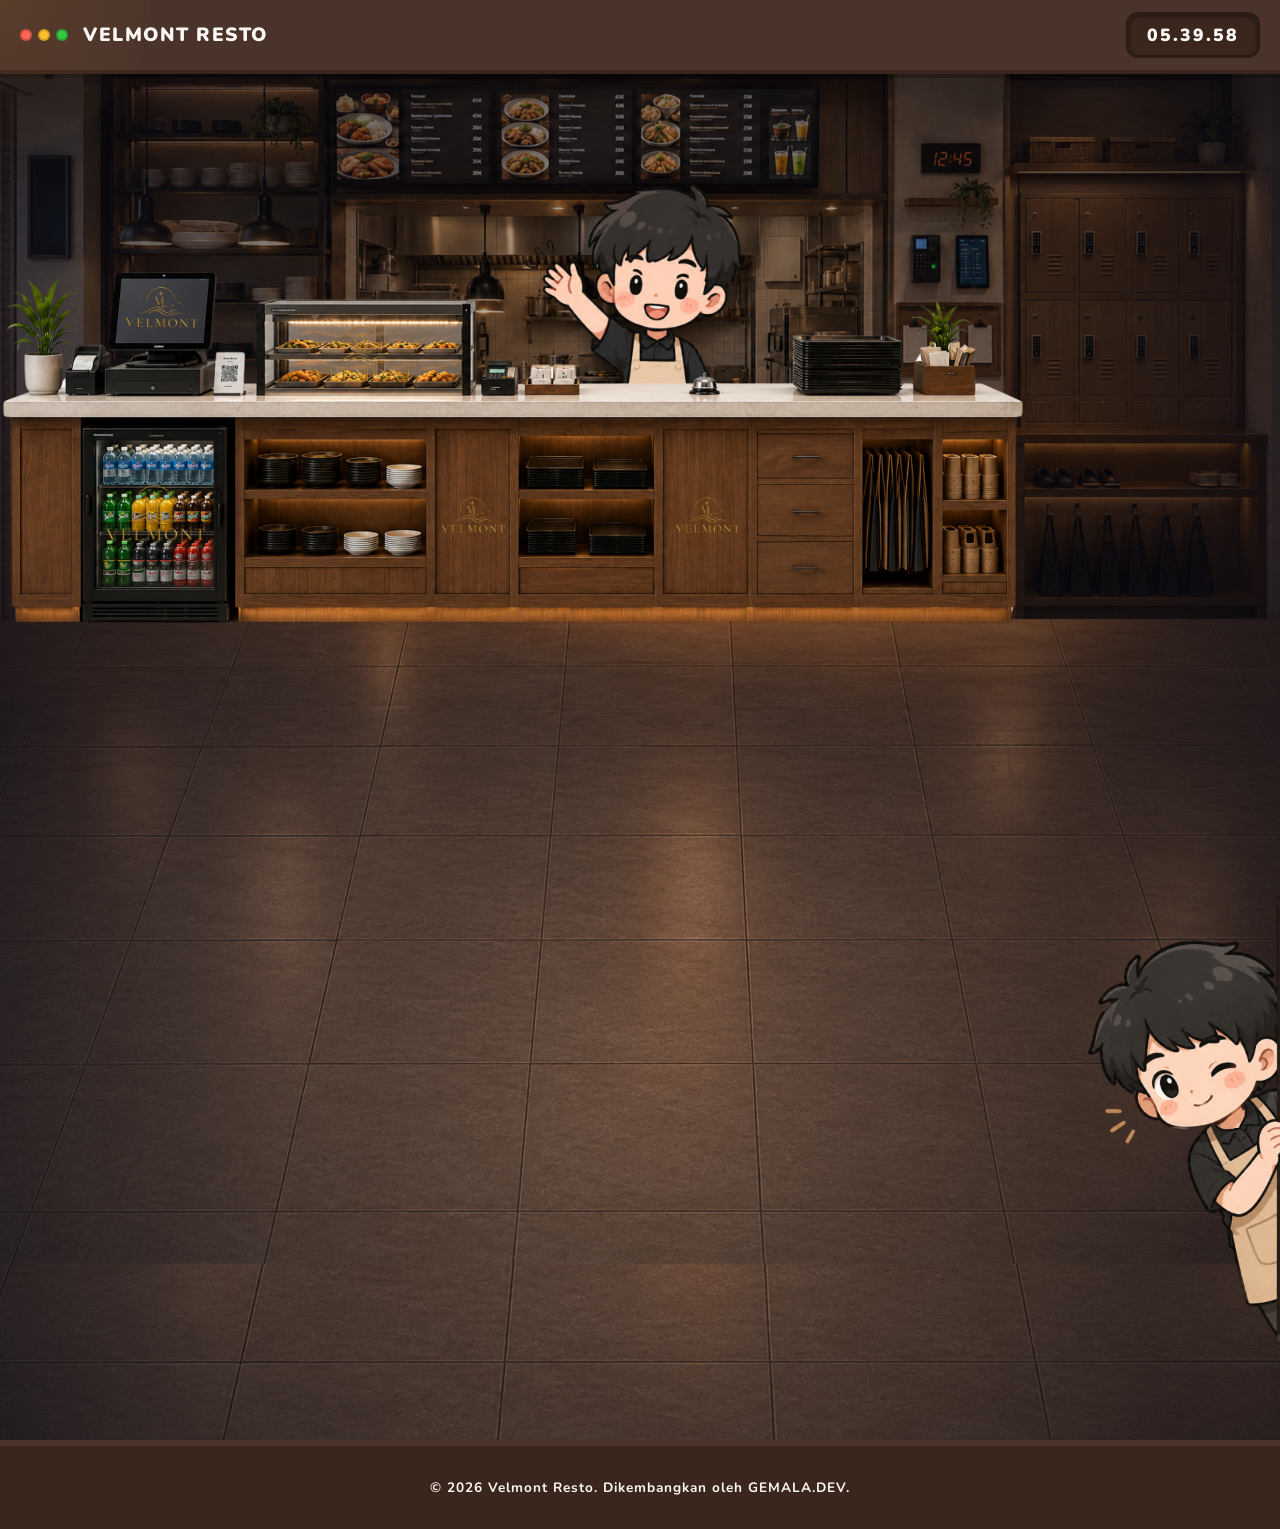
==== index.html @ 0d164832 "Initial commit: Cozy Game UI demo files" ====
<!DOCTYPE html>
<html lang="id">
<head>
    <meta charset="UTF-8">
    <meta name="viewport" content="width=device-width, initial-scale=1.0">
    <title>Velmont Resto - Landing Page</title>
    <link rel="icon" href="./assets/logo.png" type="image/png">
    <!-- Google Fonts - Cozy Serif (Lora) and Rounded Sans (Nunito) -->
    <link rel="preconnect" href="https://fonts.googleapis.com">
    <link rel="preconnect" href="https://fonts.gstatic.com" crossorigin>
    <link href="https://fonts.googleapis.com/css2?family=Lora:ital,wght@0,400..700;1,400..700&family=Nunito:ital,wght@0,300..900;1,300..900&display=swap" rel="stylesheet">
    <link rel="stylesheet" href="./css/style.css">
</head>
<body>
    <!-- Custom Cyber Cursor Effect -->
    <div class="cursor-glow"></div>

    <!-- HERO SECTION -->
    <section class="hero-section" id="hero">
        <div class="hero-bg" style="background-image: url('./assets/bg_herosection.png');"></div>
        <div class="hero-overlay"></div>

        <!-- Cyber Grid Background Element -->
        <div class="grid-overlay"></div>

        <!-- Header Navigation (Cozy Game Style) -->
        <header class="header">
            <!-- Window Dots -->
            <div class="window-dots-container">
                <div class="dot"></div>
                <div class="dot"></div>
                <div class="dot"></div>
            </div>
            
            <div class="logo">
                <span class="logo-top">VELMONT RESTO</span>
            </div>
            
            <!-- Live Clock -->
            <div class="header-clock" id="live-clock">
                --:--:--
            </div>
        </header>



        <!-- Interactive Character & Table Area -->
        <div class="interactive-stage" id="interactive-stage">
            <!-- Background Objects (Behind Character) -->
            <div class="interactive-object" id="obj-menu">
                <img src="./assets/obj_listtmenu.png" alt="Menu Board" class="object-img">
                <div class="object-trigger" data-label="Menu Restoran"></div>
            </div>
            <div class="interactive-object" id="obj-booking">
                <img src="./assets/obj_bookinglist.png" alt="Booking List" class="object-img">
                <div class="object-trigger" data-label="Daftar Booking"></div>
            </div>
            <div class="interactive-object" id="obj-clockin">
                <img src="./assets/obj_clockin.png" alt="Clock-in Terminal" class="object-img">
                <div class="object-trigger"></div>
            </div>

            <!-- Interactive Character (Follows cursor, layered behind table) -->
            <div class="character-wrapper" id="character">
                <img src="./assets/karakter/hay.png" alt="Velmont Staff Character" id="char-img">
                <div class="char-shadow"></div>
                <div class="char-bubble" id="char-bubble">Halo! Selamat datang di Velmont.</div>
            </div>

            <!-- Foreground Table Hero Section (Layered in front of character) -->
            <div class="hero-table-container">
                <img src="./assets/tbl_herosection.png" alt="Meja Kasir Velmont" class="hero-table-img">
                
                <!-- Cashier Register Active Zone (Invisible trigger) -->
                <div class="cashier-zone-trigger" id="cashier-zone"></div>
            </div>

            <!-- Foreground Objects (In front of table) -->
            <div class="interactive-object" id="obj-kasir">
                <img src="./assets/obj_kasir.png" alt="Mesin Kasir" class="object-img">
                <div class="object-trigger"></div>
            </div>
            <div class="interactive-object" id="obj-bell">
                <img src="./assets/obj_bell.png" alt="Bel Kasir" class="object-img">
                <div class="object-trigger" data-label="Bel Panggil Staff"></div>
            </div>
        </div>
    </section>

    <!-- SECTION 2 -->
    <section class="section-two" id="about">
        <div class="section-bg" style="background-image: url('./assets/bg_section2.png');"></div>
        <div class="section-overlay"></div>

        <div class="section-two-container">
            <!-- 1. Closed State Elements (Peeking Character) -->
            <div class="info-peeking-char" id="info-peeking-char">
                <img src="./assets/infohide_section2.png" alt="Karakter Mengintip" class="peeking-img">
                <div class="peeking-trigger" id="peeking-trigger"></div>
            </div>

            <!-- 2. Whiteboard Container (Open State) -->
            <div class="info-whiteboard-container" id="info-whiteboard-container">
                <!-- We wrap the pushing character + whiteboard image -->
                <div class="whiteboard-image-wrapper">
                    <img src="./assets/infounhide_section2.png" alt="Papan Info Outlet" class="whiteboard-bg-img">
                    
                    <!-- Close button sits on image-wrapper, not clipped by overflow:hidden overlay -->
                    <button class="whiteboard-close-btn" id="whiteboard-close-btn" title="Tutup Info">×</button>

                    <!-- Overlay Content on the Beige Whiteboard Canvas -->
                    <div class="whiteboard-overlay-content">
                        
                        <!-- Poster Board Area centered on the whiteboard -->
                        <div class="poster-board-area">
                            <!-- Poster 1: Rapat Koordinasi -->
                            <div class="a4-poster" id="poster-1">
                                <div class="tape-decor"></div>
                                <div class="poster-header">PENGUMUMAN</div>
                                <div class="poster-sub">Koordinasi Bulanan</div>
                                <div class="poster-divider"></div>
                                <div class="poster-body">
                                    <div class="poster-item">
                                        <span class="poster-item-title">Rapat Koordinasi</span>
                                        <p class="poster-item-text">Sabtu, 30 Mei 2026<br>Lobby Lakehouse</p>
                                    </div>
                                </div>
                                <div class="poster-footer">
                                    <span class="poster-sign">CEO Office</span>
                                </div>
                            </div>



                            <!-- Poster 2: Menu Spesial -->
                            <div class="a4-poster" id="poster-2">
                                <div class="tape-decor"></div>
                                <div class="poster-header">DRAFT MENU</div>
                                <div class="poster-sub">Velmont Resto V1</div>
                                <div class="poster-divider"></div>
                                <div class="poster-body">
                                    <div class="poster-item">
                                        <span class="poster-item-title">Promo Kuliner</span>
                                        <p class="poster-item-text">Diskon 20% khusus menu baru daging sapi.</p>
                                    </div>
                                </div>
                                <div class="poster-footer">
                                    <span class="poster-sign">Kitchen Dept</span>
                                </div>
                            </div>

                            <!-- Poster 3: Absensi Shift -->
                            <div class="a4-poster" id="poster-3">
                                <div class="tape-decor"></div>
                                <div class="poster-header">TATA TERTIB</div>
                                <div class="poster-sub">Absensi Absolut</div>
                                <div class="poster-divider"></div>
                                <div class="poster-body">
                                    <div class="poster-item">
                                        <span class="poster-item-title">Wajib Clock-In</span>
                                        <p class="poster-item-text">Karyawan wajib clock-in/out di terminal absensi.</p>
                                    </div>
                                </div>
                                <div class="poster-footer">
                                    <span class="poster-sign">HRD Team</span>
                                </div>
                            </div>

                            <!-- Poster 4: JPG Flyer -->
                            <div class="a4-poster image-poster" id="poster-4">
                                <div class="tape-decor"></div>
                                <img src="./assets/kenapa.jpg" alt="Promo Flyer JPG" class="poster-jpg-img">
                            </div>
                        </div>
                    </div>
                </div>
            </div>
        </div>
    </section>

    <footer class="footer">
        <p>&copy; 2026 Velmont Resto. Dikembangkan oleh GEMALA.DEV.</p>
    </footer>

    <!-- POSTER ZOOM OVERLAY MODAL -->
    <div class="poster-zoom-overlay" id="poster-zoom-overlay">
        <div class="zoomed-poster-container">
            <button class="close-zoom-btn">&times;</button>
            <div class="a4-poster large-version">
                <div class="tape-decor"></div>
                <div class="poster-header">PENGUMUMAN</div>
                <div class="poster-sub">Velmont Resto Staff V1</div>
                <div class="poster-divider"></div>
                <div class="poster-body">
                    <div class="poster-item">
                        <span class="poster-item-title">Rapat Koordinasi Bulanan</span>
                        <p class="poster-item-text">Hari/Tgl: Sabtu, 30 Mei 2026<br>Tempat: Lobby Lakehouse</p>
                    </div>
                    <div class="poster-item">
                        <span class="poster-item-title">Agenda Utama</span>
                        <p class="poster-item-text">Pembahasan jam absensi shift & penyelarasan sistem data Seaside.</p>
                    </div>
                </div>
                <div class="poster-footer">
                    <p class="poster-sign">Management Resto<br><strong>Moza Leonardo</strong></p>
                    <div class="poster-stamp">RESTO</div>
                </div>
            </div>
        </div>
    </div>

    <script src="./js/app.js"></script>
</body>
</html>
---- css/style.css ----
/* Base Reset & Variables */
:root {
    --bg-color: #12100e; /* warm dark charcoal */
    --card-bg: rgba(28, 25, 23, 0.6); /* warm dark glass */
    --border-color: rgba(255, 255, 255, 0.06);
    --text-primary: #f7f5f3; /* soft off-white */
    --text-muted: #a8a29e; /* warm muted grey */
    --cozy-accent: #d97706; /* warm amber */
    --cozy-warm: #f59e0b; /* warm orange-gold */
    --cozy-terracotta: #c2410c; /* terracotta red-orange */
    --font-serif: 'Lora', serif;
    --font-sans: 'Nunito', sans-serif;
}

* {
    margin: 0;
    padding: 0;
    box-sizing: border-box;
    scroll-behavior: smooth;
}

body {
    background-color: var(--bg-color);
    color: var(--text-primary);
    font-family: var(--font-sans);
    overflow-x: hidden;
    cursor: default;
    width: 100vw;
}

/* Custom Cozy Cursor Glow */
.cursor-glow {
    position: fixed;
    width: 300px;
    height: 300px;
    background: radial-gradient(circle, rgba(217, 119, 6, 0.1) 0%, rgba(245, 158, 11, 0.03) 50%, transparent 100%);
    border-radius: 50%;
    pointer-events: none;
    transform: translate(-50%, -50%);
    z-index: 9999;
    mix-blend-mode: screen;
    transition: width 0.3s, height 0.3s;
}

/* Glassmorphism Card Style */
.glass-card {
    background: var(--card-bg);
    backdrop-filter: blur(12px);
    -webkit-backdrop-filter: blur(12px);
    border: 1px solid var(--border-color);
    border-radius: 16px;
    box-shadow: 0 8px 32px 0 rgba(0, 0, 0, 0.37);
}

/* Badge Styles */
.badge {
    display: inline-block;
    padding: 6px 12px;
    background: rgba(217, 119, 6, 0.08);
    border: 1px solid var(--cozy-accent);
    color: var(--cozy-accent);
    font-family: var(--font-sans);
    font-size: 0.75rem;
    font-weight: 700;
    border-radius: 50px;
    letter-spacing: 1px;
    margin-bottom: 1rem;
}

/* Header - Cozy Game Window Style */
.header {
    position: relative;
    width: 100%;
    display: flex;
    justify-content: space-between;
    align-items: center;
    padding: 12px 20px;
    z-index: 100;
    background-color: #4A332A; /* Cozy game panel header */
    border-bottom: 4px solid #3A261D;
    margin-bottom: 2rem;
    box-shadow: 0 4px 0 rgba(0, 0, 0, 0.2);
}

/* Dots for the cozy game window feel */
.window-dots-container {
    display: flex;
    gap: 6px;
    margin-right: 15px;
}
.window-dots-container .dot {
    width: 12px;
    height: 12px;
    border-radius: 50%;
    background-color: #FDF8F5;
    opacity: 0.5;
    border: 2px solid rgba(0,0,0,0.2);
}
.window-dots-container .dot:nth-child(1) { background-color: #FF5F56; opacity: 1;}
.window-dots-container .dot:nth-child(2) { background-color: #FFBD2E; opacity: 1;}
.window-dots-container .dot:nth-child(3) { background-color: #27C93F; opacity: 1;}

.logo {
    display: flex;
    flex-direction: column;
    font-family: var(--font-sans);
    font-weight: 900;
    letter-spacing: 1.5px;
    margin-right: auto;
}

.logo-top {
    color: #FDF8F5;
    font-size: 1.2rem;
    text-transform: uppercase;
}

/* Live Clock in Header */
.header-clock {
    color: #FDF8F5;
    background: #3A261D;
    padding: 8px 18px;
    border-radius: 12px;
    font-size: 1.1rem;
    font-weight: 900;
    font-family: var(--font-sans);
    letter-spacing: 2px;
    border: 3px solid #2B1D16;
    box-shadow: inset 0 2px 4px rgba(0,0,0,0.4);
    display: flex;
    align-items: center;
    justify-content: center;
}

/* Container */
.container {
    width: 100%;
    display: flex;
    flex-direction: column;
}

/* 16:9 Aspect Ratio Sections */
.hero-section, .section-two {
    position: relative;
    width: 100%;
    aspect-ratio: 16 / 9; /* Enforces strict 16:9 Aspect Ratio across all devices */
    overflow: hidden;
}

/* Layered Backgrounds */
.hero-bg, .section-bg {
    position: absolute;
    top: 0;
    left: 0;
    width: 100%;
    height: 100%;
    background-size: 100% 100%;
    background-position: center;
    z-index: 0;
}

.hero-overlay, .section-overlay {
    position: absolute;
    top: 0;
    left: 0;
    width: 100%;
    height: 100%;
    background: radial-gradient(circle at 50% 50%, rgba(11, 11, 19, 0.2) 0%, rgba(11, 11, 19, 0.8) 100%);
    z-index: 1;
    pointer-events: none;
}

/* Grid Overlay */
.grid-overlay {
    position: absolute;
    top: 0;
    left: 0;
    width: 100%;
    height: 100%;
    background-image: 
        linear-gradient(rgba(189, 0, 255, 0.02) 1px, transparent 1px),
        linear-gradient(90deg, rgba(189, 0, 255, 0.02) 1px, transparent 1px);
    background-size: 50px 50px;
    background-position: center;
    z-index: 2;
    pointer-events: none;
}

/* Hero Content overlay */
.hero-content {
    position: absolute;
    z-index: 10;
    top: 15%;
    left: 5%;
    max-width: 500px;
}

.hero-text-block {
    padding: 2rem;
}

.hero-text-block h1 {
    font-size: 2.2rem;
    line-height: 1.2;
    font-weight: 800;
    margin-bottom: 0.8rem;
}

.hero-text-block p {
    color: var(--text-muted);
    font-size: 0.95rem;
    line-height: 1.5;
    margin-bottom: 1.5rem;
}

.hero-actions {
    display: flex;
    gap: 1rem;
}

.btn-primary {
    padding: 10px 24px;
    background: linear-gradient(135deg, var(--neon-blue), var(--neon-purple));
    border: none;
    color: #0b0b13;
    font-family: var(--font-mono);
    font-weight: 700;
    border-radius: 8px;
    cursor: pointer;
    transition: transform 0.2s, box-shadow 0.3s;
    box-shadow: 0 0 15px rgba(0, 240, 255, 0.3);
}

.btn-primary:hover {
    transform: translateY(-2px);
    box-shadow: 0 0 25px rgba(0, 240, 255, 0.6);
}

.btn-secondary {
    padding: 10px 24px;
    background: rgba(255, 255, 255, 0.05);
    border: 1px solid var(--border-color);
    color: var(--text-primary);
    font-family: var(--font-mono);
    font-weight: 700;
    border-radius: 8px;
    cursor: pointer;
    transition: background 0.3s, border-color 0.3s, transform 0.2s;
}

.btn-secondary:hover {
    background: rgba(255, 255, 255, 0.1);
    border-color: rgba(255, 255, 255, 0.2);
    transform: translateY(-2px);
}

/* Interactive Stage (Where character & table are layered) */
.interactive-stage {
    position: absolute;
    top: 0;
    left: 0;
    width: 100%;
    height: 100%;
    z-index: 5;
    overflow: visible;
}

/* Foreground Table Container - 100% width and height for exact alignment */
.hero-table-container {
    position: absolute;
    top: 0;
    left: 0;
    width: 100%;
    height: 100%;
    z-index: 20; /* In front of character */
    pointer-events: none;
}

.hero-table-img {
    width: 100%;
    height: 100%;
    object-fit: fill;
}

/* Cashier Register Active Zone - Positioned perfectly over the register on the 16:9 table */
.cashier-zone-trigger {
    position: absolute;
    bottom: 35%;
    left: 8%;
    width: 16%;
    height: 35%;
    cursor: pointer;
    z-index: 25;
    pointer-events: auto;
}

/* Interactive Character Wrapper (Layered between bg and table) */
.character-wrapper {
    position: absolute;
    bottom: 22%; /* Raised baseline further to show more of the character */
    height: 55%; /* Enlarged to be prominent behind counter */
    aspect-ratio: 1 / 1; /* Keep character square */
    left: 50%;
    z-index: 15; /* Sits between bg and table */
    pointer-events: none;
    display: flex;
    flex-direction: column;
    align-items: center;
    justify-content: flex-end;
    transform: translate(-50%, 0);
    transition: left 0.4s cubic-bezier(0.25, 0.46, 0.45, 0.94);
}

.character-wrapper img {
    height: 100%;
    width: auto;
    object-fit: contain;
    filter: drop-shadow(0 8px 16px rgba(0, 0, 0, 0.6));
}

.char-shadow {
    width: 50%;
    height: 8%;
    background: rgba(0, 0, 0, 0.5);
    border-radius: 50%;
    position: absolute;
    bottom: -2%;
    left: 50%;
    transform: translateX(-50%);
    filter: blur(4px);
    z-index: -1;
}

/* Dialogue Bubble */
.char-bubble {
    position: absolute;
    top: -15%;
    background: rgba(28, 25, 23, 0.95);
    border: 1px solid var(--cozy-accent);
    padding: 6px 12px;
    border-radius: 12px;
    font-size: 0.7rem;
    font-family: var(--font-sans);
    color: var(--text-primary);
    width: max-content;
    max-width: 200px;
    text-align: center;
    opacity: 0;
    transform: scale(0.8) translateY(10px);
    transition: opacity 0.3s, transform 0.3s;
    pointer-events: none;
}

.char-bubble.visible {
    opacity: 1;
    transform: scale(1) translateY(0);
}

.char-bubble::after {
    content: '';
    position: absolute;
    bottom: -6px;
    left: 50%;
    transform: translateX(-50%) rotate(45deg);
    width: 10px;
    height: 10px;
    background: rgba(28, 25, 23, 0.95);
    border-right: 1px solid var(--cozy-accent);
    border-bottom: 1px solid var(--cozy-accent);
}

/* SECTION TWO */
.section-two-container {
    position: absolute;
    top: 0;
    left: 0;
    width: 100%;
    height: 100%;
    z-index: 10;
}

/* Closed State Elements (Peeking Character) */

/* Peeking Character - 100% overlay system */
.info-peeking-char {
    position: absolute;
    top: 0;
    left: 0;
    width: 100%;
    height: 100%;
    z-index: 30;
    pointer-events: none; /* Ignore pointer events on transparent parts */
    transition: opacity 0.5s ease;
}

.info-peeking-char.hidden {
    opacity: 0;
    pointer-events: none;
}

.peeking-img {
    width: 100%;
    height: 100%;
    object-fit: fill;
    pointer-events: none; /* Pass mouse events through transparent parts */
    transition: transform 0.3s ease, filter 0.3s ease;
}

/* Explicit peeking trigger box to avoid transparent hover */
.peeking-trigger {
    position: absolute;
    left: 85%;
    top: 24.44%;
    width: 15%;
    height: 62.04%;
    cursor: pointer;
    pointer-events: auto; /* Catch hover/click only on the character body */
    z-index: 35;
}

/* Hover glow & scaling only when trigger is hovered */
.info-peeking-char:hover .peeking-img {
    transform: scale(1.02);
    filter: drop-shadow(0 0 20px var(--cozy-warm));
}

/* Whiteboard Container (Open State) - 100% overlay system */
.info-whiteboard-container {
    position: absolute;
    top: 0;
    left: 0;
    width: 100%;
    height: 100%;
    z-index: 25;
    opacity: 0;
    pointer-events: none;
    transform: translateX(100%); /* Start completely off-screen to the right */
    transition: transform 1s cubic-bezier(0.16, 1, 0.3, 1), opacity 0.8s ease-out; /* Smooth transition */
}

.info-whiteboard-container.active {
    opacity: 1;
    pointer-events: auto;
    transform: translateX(0); /* Slide into its final centered position */
}

.whiteboard-image-wrapper {
    position: relative;
    width: 100%;
    height: 100%;
}

.whiteboard-bg-img {
    width: 100%;
    height: 100%;
    object-fit: fill;
}

/* Whiteboard Text Overlay - Aligns perfectly with the whiteboard canvas */
.whiteboard-overlay-content {
    position: absolute;
    left: 29.5%;
    top: 20%;
    width: 65.5%;
    height: 58%;
    padding: 1% 4%;
    overflow-y: auto;
    display: flex;
    flex-direction: column;
    justify-content: flex-start;
    font-family: var(--font-sans);
    color: #3d352e;
    border-radius: 8px;
}

/* Scrollbar inside whiteboard */
.whiteboard-overlay-content::-webkit-scrollbar {
    width: 6px;
}
.whiteboard-overlay-content::-webkit-scrollbar-track {
    background: transparent;
}
.whiteboard-overlay-content::-webkit-scrollbar-thumb {
    background: rgba(43, 38, 34, 0.2);
    border-radius: 10px;
}
.whiteboard-overlay-content::-webkit-scrollbar-thumb:hover {
    background: rgba(43, 38, 34, 0.4);
}

/* Close button inside whiteboard */
.whiteboard-close-btn {
    position: absolute;
    right: 15px;
    top: 15px;
    background: none;
    border: none;
    font-size: 2rem;
    line-height: 1;
    color: #2b2622;
    cursor: pointer;
    font-weight: 300;
    transition: transform 0.2s, color 0.2s;
    opacity: 0.7;
    z-index: 35;
}

.whiteboard-close-btn:hover {
    transform: scale(1.2) rotate(90deg);
    color: #d32f2f;
    opacity: 1;
}

.whiteboard-header {
    border-bottom: 2px dashed rgba(61, 53, 46, 0.2);
    padding-bottom: clamp(6px, 1vw, 12px);
    width: 100%;
}

/* Poster Board Area - Row Layout (4 Posters) */
.poster-board-area {
    width: 100%;
    height: 100%;
    display: flex;
    flex-direction: row;
    flex-wrap: wrap; /* Allows wrapping if screen is too small */
    justify-content: center;
    align-items: center;
    gap: clamp(10px, 2vw, 30px);
    padding: 2% 5%;
    flex-grow: 1;
}

/* A4 Poster Base */
.a4-poster {
    position: relative;
    width: clamp(80px, 12vw, 170px); /* Smaller size so 4 posters can fit side-by-side */
    aspect-ratio: 1 / 1.414;
    height: auto;
    background: #fdfcf7;
    border: 1px solid #dfd9c0;
    padding: clamp(6px, 1vw, 12px) clamp(8px, 1.2vw, 16px);
    display: flex;
    flex-direction: column;
    justify-content: space-between;
    box-shadow: 0 5px 15px rgba(0, 0, 0, 0.12);
    cursor: zoom-in;
    flex-shrink: 0;
    transition: transform 0.3s cubic-bezier(0.175, 0.885, 0.32, 1.275), 
                box-shadow 0.3s;
}

/* Efek Organik - Rotasi & Offset Kecil per Poster */
#poster-1 { 
    transform: rotate(-3deg) translate(-3px, 2px);
    z-index: 2;
}

#poster-2 { 
    transform: rotate(2deg) translate(2px, -3px);
    z-index: 2;
}

#poster-3 { 
    transform: rotate(1deg) translate(-2px, 3px);
    z-index: 2;
}

#poster-4 { 
    transform: rotate(-2deg) translate(3px, -1px);
    z-index: 2;
}

/* Hover Effect */
.a4-poster:hover { 
    transform: scale(1.12) rotate(0deg) !important; 
    z-index: 10; 
    box-shadow: 0 15px 35px rgba(0, 0, 0, 0.25);
}

/* JPG Image Poster styling */
.image-poster {
    padding: clamp(8px, 1.2vw, 16px) !important; /* Beri padding agar gambar tidak mentok tepi */
    overflow: hidden;
    background: #fdfcf7; /* Pastikan background putih kertas */
}

.poster-jpg-img {
    width: 100%;
    height: 100%;
    object-fit: contain; /* Ganti ke contain agar gambar JPG proporsional tanpa terpotong */
    display: block;
}

/* Pin/Pushpin Effect */
.tape-decor {
    position: absolute;
    top: 5px;
    left: 50%;
    transform: translateX(-50%);
    width: 12px;
    height: 12px;
    z-index: 15;
}

.tape-decor::before {
    content: '';
    position: absolute;
    top: 50%;
    left: 50%;
    transform: translate(-50%, -50%);
    width: 10px;
    height: 10px;
    background: radial-gradient(circle, #8b7355 0%, #6b5844 100%);
    border-radius: 50%;
    box-shadow: 
        0 2px 4px rgba(0,0,0,0.3),
        inset 0 1px 2px rgba(255,255,255,0.3);
}

.tape-decor::after {
    content: '';
    position: absolute;
    top: 50%;
    left: 50%;
    transform: translate(-50%, -50%);
    width: 4px;
    height: 4px;
    background: #4a3f35;
    border-radius: 50%;
}

/* Poster Inside Typography */
.poster-header {
    font-family: var(--font-serif);
    font-weight: 900;
    text-align: center;
    color: var(--cozy-terracotta);
    font-size: clamp(9px, 1.3vw, 16px);
    letter-spacing: 0.5px;
}

.poster-sub {
    font-family: var(--font-sans);
    font-weight: 800;
    text-align: center;
    color: #5c5246;
    font-size: clamp(6px, 0.7vw, 9px);
    text-transform: uppercase;
    letter-spacing: 0.5px;
    margin-top: 1px;
}

.poster-divider {
    height: 1px;
    border-top: 1px dashed rgba(61, 53, 46, 0.2);
    margin: clamp(3px, 0.6vw, 6px) 0;
}

.poster-body {
    flex-grow: 1;
    display: flex;
    flex-direction: column;
    justify-content: center;
    gap: clamp(4px, 0.8vw, 10px);
}

.poster-item {
    display: flex;
    flex-direction: column;
}

.poster-item-title {
    font-family: var(--font-sans);
    font-weight: 800;
    color: #2b231d;
    font-size: clamp(7px, 1vw, 11px);
}

.poster-item-text {
    font-family: var(--font-sans);
    font-weight: 600;
    color: #5c5044;
    font-size: clamp(7px, 1vw, 11px);
    line-height: 1.35;
    margin-top: 2px;
}

.poster-footer {
    display: flex;
    justify-content: space-between;
    align-items: flex-end;
    margin-top: clamp(4px, 1vw, 10px);
    border-top: 1px solid rgba(61, 53, 46, 0.1);
    padding-top: clamp(4px, 1vw, 10px);
}

.poster-sign {
    font-family: var(--font-sans);
    font-size: clamp(6px, 0.9vw, 10px);
    color: #6d6051;
    line-height: 1.3;
}

.poster-stamp {
    font-family: var(--font-serif);
    font-size: clamp(8px, 1.1vw, 13px);
    font-weight: 900;
    color: rgba(194, 65, 12, 0.18); /* Faded red ink stamp */
    border: 2px double rgba(194, 65, 12, 0.18);
    padding: 1px 4px;
    border-radius: 3px;
    transform: rotate(-12deg);
    text-transform: uppercase;
}



/* Poster Zoom Overlay Modal */
.poster-zoom-overlay {
    position: fixed;
    top: 0;
    left: 0;
    width: 100vw;
    height: 100vh;
    background: rgba(18, 16, 14, 0.88);
    backdrop-filter: blur(8px);
    z-index: 9999;
    display: flex;
    align-items: center;
    justify-content: center;
    opacity: 0;
    pointer-events: none;
    transition: opacity 0.4s ease;
}

.poster-zoom-overlay.active {
    opacity: 1;
    pointer-events: auto;
}

.zoomed-poster-container {
    position: relative;
    transform: scale(0.92);
    transition: transform 0.4s cubic-bezier(0.16, 1, 0.3, 1);
}

.poster-zoom-overlay.active .zoomed-poster-container {
    transform: scale(1);
}

/* Enlarged poster scaling */
.poster-zoom-overlay .a4-poster.large-version {
    width: clamp(280px, 35vw, 420px); /* Enlarges beautifully on desktop */
    cursor: zoom-out;
    transform: none !important;
    box-shadow: 0 25px 60px rgba(0, 0, 0, 0.5);
    background: #fdfcf7;
}

/* Typography scales up proportionally in large version */
.poster-zoom-overlay .large-version .poster-header {
    font-size: 24px;
}
.poster-zoom-overlay .large-version .poster-sub {
    font-size: 13px;
}
.poster-zoom-overlay .large-version .poster-item-title {
    font-size: 16px;
}
.poster-zoom-overlay .large-version .poster-item-text {
    font-size: 13px;
}
.poster-zoom-overlay .large-version .poster-sign {
    font-size: 12px;
}
.poster-zoom-overlay .large-version .poster-stamp {
    font-size: 16px;
}
.poster-zoom-overlay .large-version .tape-decor {
    width: 100px;
    height: 22px;
    top: -14px;
}

.close-zoom-btn {
    position: absolute;
    right: -45px;
    top: -45px;
    background: none;
    border: none;
    color: #f7f5f3;
    font-size: 3rem;
    cursor: pointer;
    line-height: 1;
    opacity: 0.7;
    transition: opacity 0.2s, transform 0.2s;
}

.close-zoom-btn:hover {
    opacity: 1;
    transform: scale(1.1) rotate(90deg);
}

/* Footer - Cozy Game Style */
.footer {
    position: relative;
    z-index: 10;
    background: #3A261D; /* Warm roasted brown */
    border-top: 6px solid #4A332A; /* Chocolate border */
    padding: 2rem 5%;
    text-align: center;
    font-size: 0.85rem;
    color: #FDF8F5; /* Milky cream */
    font-weight: 700;
    letter-spacing: 1px;
    font-family: var(--font-sans);
}

/* Interactive Objects (Hover Glow & Tooltips) */
.interactive-object {
    position: absolute;
    top: 0;
    left: 0;
    width: 100%;
    height: 100%;
    pointer-events: none;
}

.object-img {
    position: absolute;
    top: 0;
    left: 0;
    width: 100%;
    height: 100%;
    object-fit: fill;
    opacity: 0;
    transition: opacity 0.3s ease, filter 0.3s ease;
    pointer-events: none;
}

#obj-menu .object-img,
#obj-booking .object-img,
#obj-clockin .object-img,
#obj-kasir .object-img,
#obj-bell .object-img {
    z-index: 22; /* Render in front of character (15) and table (20) */
}

.interactive-object:hover .object-img {
    opacity: 1;
    filter: drop-shadow(0 0 12px var(--cozy-accent));
}

.object-trigger {
    position: absolute;
    pointer-events: auto;
    cursor: pointer;
    z-index: 30;
}

/* Hide tooltip if data-label is empty or missing */
.object-trigger:not([data-label])::after,
.object-trigger[data-label=""]::after {
    display: none !important;
}

/* Tooltip design */
.object-trigger::after {
    content: attr(data-label);
    position: absolute;
    top: -45px;
    left: 50%;
    transform: translate(-50%, 5px) scale(0.9);
    background: rgba(28, 25, 23, 0.95);
    border: 1px solid var(--cozy-accent);
    color: var(--text-primary);
    padding: 6px 12px;
    font-size: 0.75rem;
    font-family: var(--font-sans);
    border-radius: 6px;
    white-space: nowrap;
    opacity: 0;
    pointer-events: none;
    transition: opacity 0.2s cubic-bezier(0.16, 1, 0.3, 1), transform 0.2s cubic-bezier(0.16, 1, 0.3, 1);
    box-shadow: 0 4px 15px rgba(0, 0, 0, 0.5);
}

.object-trigger:hover::after {
    opacity: 1;
    transform: translate(-50%, 0) scale(1);
}

/* Specific trigger coordinates based on bounding boxes */
#obj-bell .object-trigger {
    left: 53.18%;
    top: 50.83%;
    width: 3.12%;
    height: 4.35%;
}

#obj-booking .object-trigger {
    left: 70.05%;
    top: 31.20%;
    width: 8.59%;
    height: 23.89%;
}

#obj-clockin .object-trigger {
    left: 71.98%;
    top: 11.57%;
    width: 27.45%;
    height: 48.61%;
}

#obj-kasir .object-trigger {
    left: 4.64%;
    top: 22.87%;
    width: 12.34%;
    height: 32.69%;
}

#obj-menu .object-trigger {
    left: 19.90%;
    top: 25.28%;
    width: 17.81%;
    height: 30.65%;
}

/* Responsive Header Design for Mobile Viewports */
@media (max-width: 768px) {
    .header {
        padding: 1rem 3%;
        flex-direction: column;
        gap: 0.8rem;
        margin-bottom: 1rem;
    }
    .logo {
        align-items: center;
    }
    .logo-top {
        font-size: 1.3rem;
    }
    .logo-bottom {
        font-size: 1rem;
    }
    .nav-links {
        display: flex;
        flex-wrap: wrap;
        justify-content: center;
        gap: 0.4rem;
    }
    .nav-links a {
        margin: 0 0.5rem;
        font-size: 0.8rem;
    }
    .btn-login-neon {
        padding: 4px 12px;
        font-size: 0.7rem;
    }
}




/* ==========================================
   SUBPAGES COMMON COZY GAME UI STYLE
   ========================================== */
:root {
    --bg-dark: #1E1512;       
    --bg-warm: #3A261D;       
    --panel-bg: #FDF8F5;      
    --panel-border: #4A332A;  
    --panel-header: #4A332A;  
    --text-main: #4A332A;
    --text-muted: #9A7B6D;
    --accent-primary: #D66D40; 
    --accent-shadow: #B25028;  
    --accent-yellow: #F4BA41;  
    --accent-green: #5D8A56;
    --accent-blue: #4A90E2;
    --input-bg: #FFFFFF;
    --input-border: #E8D8D0;
    --font-game: 'Nunito', sans-serif;
}

.subpage-body {
    background: radial-gradient(circle at 50% 40%, var(--bg-warm) 0%, var(--bg-dark) 100%) !important;
    color: var(--text-main) !important;
    font-family: var(--font-game) !important;
    min-height: 100vh;
    display: flex;
    align-items: center;
    justify-content: center;
    position: relative;
    overflow-x: hidden;
    padding: 20px;
}

/* Floating Particles */
.subpage-body .particle {
    position: absolute;
    background: rgba(253, 248, 245, 0.3);
    border-radius: 50%;
    pointer-events: none;
    animation: floatUpSub 15s infinite linear;
}

@keyframes floatUpSub {
    0% { transform: translateY(100vh) scale(0.5); opacity: 0; }
    30% { opacity: 0.6; }
    70% { opacity: 0.6; }
    100% { transform: translateY(-10vh) scale(1.5); opacity: 0; }
}

.subpage-body .p1 { width: 6px; height: 6px; left: 15%; animation-duration: 14s; animation-delay: 0s; }
.subpage-body .p2 { width: 10px; height: 10px; left: 35%; animation-duration: 19s; animation-delay: 4s; }
.subpage-body .p3 { width: 5px; height: 5px; left: 65%; animation-duration: 11s; animation-delay: 2s; }
.subpage-body .p4 { width: 12px; height: 12px; left: 82%; animation-duration: 22s; animation-delay: 7s; background: rgba(244, 186, 65, 0.15); }
.subpage-body .p5 { width: 8px; height: 8px; left: 55%; animation-duration: 16s; animation-delay: 9s; }

.subpage-body .game-window {
    width: 100%;
    max-width: 950px;
    animation: popInSub 0.6s cubic-bezier(0.175, 0.885, 0.32, 1.275) forwards;
}

@keyframes popInSub {
    0% { transform: scale(0.85) translateY(30px); opacity: 0; }
    100% { transform: scale(1) translateY(0); opacity: 1; }
}

.subpage-body .game-ui-card {
    background-color: var(--panel-bg);
    border: 4px solid var(--panel-border);
    border-radius: 24px;
    box-shadow: 0 10px 0 var(--panel-border), 0 20px 30px rgba(0, 0, 0, 0.5);
    display: flex;
    flex-direction: column;
    overflow: hidden;
    position: relative;
}

.subpage-body .window-header {
    background-color: var(--panel-header);
    padding: 12px 20px;
    display: flex;
    justify-content: space-between;
    align-items: center;
    border-bottom: 4px solid var(--panel-border);
}

.subpage-body .window-dots { display: flex; gap: 6px; }
.subpage-body .dot {
    width: 12px; height: 12px; border-radius: 50%;
    background-color: var(--panel-bg); opacity: 0.5;
    border: 2px solid rgba(0,0,0,0.2);
}
.subpage-body .dot:nth-child(1) { background-color: #FF5F56; opacity: 1;}
.subpage-body .dot:nth-child(2) { background-color: #FFBD2E; opacity: 1;}
.subpage-body .dot:nth-child(3) { background-color: #27C93F; opacity: 1;}

.subpage-body .window-title {
    color: var(--panel-bg);
    font-size: 0.8rem;
    font-weight: 800;
    letter-spacing: 1.5px;
    text-transform: uppercase;
}

.subpage-body .card-body {
    padding: 2rem;
    display: flex;
    flex-direction: column;
    height: 85vh;
    max-height: 750px;
    overflow-y: auto;
}

.subpage-body .card-body::-webkit-scrollbar { width: 8px; }
.subpage-body .card-body::-webkit-scrollbar-track { background: transparent; }
.subpage-body .card-body::-webkit-scrollbar-thumb { background: var(--input-border); border-radius: 10px; }

.subpage-body .page-title { font-size: 1.8rem; font-weight: 900; color: var(--text-main); margin-bottom: 1rem; display: flex; align-items: center; gap: 10px; }

.subpage-body .tester-bar {
    background: #FFF9C4;
    border: 3px solid var(--accent-yellow);
    border-radius: 16px;
    padding: 12px 16px;
    margin-bottom: 20px;
    display: flex;
    align-items: center;
    justify-content: space-between;
    gap: 15px;
    flex-wrap: wrap;
}
.subpage-body .tester-title { font-size: 0.85rem; font-weight: 900; color: var(--panel-border); text-transform: uppercase; display: flex; align-items: center; gap: 6px;}

.subpage-body .grid-layout {
    display: grid;
    grid-template-columns: 1.5fr 1.1fr;
    gap: 20px;
    margin-bottom: 20px;
}
@media (max-width: 768px) {
    .subpage-body .grid-layout { grid-template-columns: 1fr; }
}

.subpage-body .panel-box {
    background: var(--input-bg);
    border: 3px solid var(--input-border);
    border-radius: 20px;
    padding: 20px;
}
.subpage-body .panel-title {
    font-size: 1.1rem;
    font-weight: 900;
    margin-bottom: 15px;
    display: flex;
    align-items: center;
    gap: 8px;
    color: var(--text-main);
}

.subpage-body .data-table { width: 100%; border-collapse: separate; border-spacing: 0; }
.subpage-body .data-table th, .subpage-body .data-table td { padding: 12px; text-align: left; border-bottom: 2px dashed var(--input-border); }
.subpage-body .data-table th { color: var(--text-muted); font-weight: 900; text-transform: uppercase; font-size: 0.75rem; }
.subpage-body .data-table td { font-weight: 700; color: var(--text-main); font-size: 0.95rem; }

.subpage-body .form-group {
    margin-bottom: 15px;
}
.subpage-body .form-group label {
    display: block;
    font-size: 0.8rem;
    font-weight: 800;
    margin-bottom: 6px;
    color: var(--text-main);
}
.subpage-body .form-group input, .subpage-body .form-group select, .subpage-body .form-group textarea {
    width: 100%;
    padding: 10px 14px;
    border: 3px solid var(--input-border);
    border-radius: 12px;
    font-family: var(--font-game);
    font-weight: 700;
    color: var(--text-main);
    outline: none;
}
.subpage-body .form-group input:focus, .subpage-body .form-group select:focus, .subpage-body .form-group textarea:focus {
    border-color: var(--panel-border);
}

.subpage-body .btn-game {
    padding: 12px 20px; color: white; font-weight: 900; font-size: 1rem;
    font-family: var(--font-game); text-transform: uppercase; letter-spacing: 1px;
    border: 3px solid var(--panel-border); border-radius: 14px; cursor: pointer;
    transition: all 0.1s ease; display: inline-flex; align-items: center; justify-content: center; gap: 8px;
    box-shadow: 0 5px 0 var(--panel-border);
}
.subpage-body .btn-game:active { transform: translateY(5px); box-shadow: 0 0px 0 transparent; margin-bottom: 5px; }
.subpage-body .btn-primary { background: var(--accent-primary); box-shadow: 0 5px 0 var(--accent-shadow); }
.subpage-body .btn-secondary { background: var(--input-border); color: var(--text-main); box-shadow: 0 5px 0 var(--input-border); border-color: var(--input-border); }

.subpage-body .bottom-actions { margin-top: auto; padding-top: 1.5rem; border-top: 3px dashed var(--input-border); display: flex; justify-content: space-between; align-items: center; }
.subpage-body .back-link { display: inline-flex; align-items: center; gap: 6px; color: var(--text-muted); text-decoration: none; font-size: 0.9rem; font-weight: 800; }
.subpage-body .back-link:hover { color: var(--accent-primary); }

.subpage-body .forbidden-overlay {
    display: none;
    flex-direction: column;
    align-items: center;
    justify-content: center;
    text-align: center;
    padding: 50px 20px;
    background: rgba(253, 248, 245, 0.95);
    border-radius: 20px;
    border: 3px dashed #E74C3C;
    margin: 20px 0;
    flex-grow: 1;
}

/* Page Specifics: admin-users.html */
.subpage-body .badge-outlet {
    font-size: 0.7rem; font-weight: 900; padding: 2px 8px; border-radius: 6px; text-transform: uppercase;
}
.subpage-body .b-lakehouse { background: #E3F2FD; color: var(--accent-blue); border: 1.5px solid var(--accent-blue); }
.subpage-body .b-seaside { background: #FFF3E0; color: var(--accent-primary); border: 1.5px solid var(--accent-primary); }

.subpage-body .btn-action {
    background: var(--input-bg);
    border: 2px solid var(--panel-border);
    font-family: var(--font-game);
    font-weight: 900;
    font-size: 0.7rem;
    padding: 4px 8px;
    border-radius: 8px;
    cursor: pointer;
    margin-right: 4px;
}
.subpage-body .btn-edit { color: var(--accent-blue); }
.subpage-body .btn-delete { color: #E74C3C; }

/* Page Specifics: attendance.html */
.subpage-body .badge-status {
    font-size: 0.7rem; font-weight: 900; padding: 2px 8px; border-radius: 6px; text-transform: uppercase;
}
.subpage-body .badge-working { background: #E8F5E9; color: var(--accent-green); border: 1.5px solid var(--accent-green); }
.subpage-body .badge-completed { background: #FFF3E0; color: var(--accent-primary); border: 1.5px solid var(--accent-primary); }
.subpage-body .badge-autoclose { background: #FFEBEE; color: #C62828; border: 1.5px solid #C62828; }

.subpage-body .clock-section {
    display: flex;
    align-items: center;
    justify-content: space-between;
    background: #E8F5E9;
    border: 3px solid var(--accent-green);
    border-radius: 16px;
    padding: 15px;
    margin-bottom: 20px;
}
.subpage-body .clock-title { font-weight: 900; color: var(--accent-green); font-size: 1.1rem; }
.subpage-body .clock-subtitle { font-size: 0.85rem; font-weight: 700; color: #4A6E44; }

/* Page Specifics: finance.html */
.subpage-body .balance-grid {
    display: grid;
    grid-template-columns: repeat(3, 1fr);
    gap: 15px;
    margin-bottom: 20px;
}
@media (max-width: 600px) {
    .subpage-body .balance-grid { grid-template-columns: 1fr; }
}
.subpage-body .bal-card {
    background: var(--input-bg);
    border: 3px solid var(--input-border);
    border-radius: 16px;
    padding: 15px;
    display: flex;
    flex-direction: column;
}
.subpage-body .bal-title { font-size: 0.75rem; font-weight: 900; text-transform: uppercase; color: var(--text-muted); margin-bottom: 5px; }
.subpage-body .bal-value { font-size: 1.4rem; font-weight: 900; }
.subpage-body .bal-card.b-capital { border-color: var(--accent-blue); background: #EBF3FB; color: var(--accent-blue); }
.subpage-body .bal-card.b-income { border-color: var(--accent-green); background: #E8F5E9; color: var(--accent-green); }
.subpage-body .bal-card.b-expense { border-color: #E74C3C; background: #FDEDEC; color: #E74C3C; }

.subpage-body .filter-tabs {
    display: flex;
    gap: 8px;
    margin-bottom: 15px;
    flex-wrap: wrap;
}
.subpage-body .filter-tabs .tab-btn {
    background: var(--input-border);
    border: 2px solid var(--panel-border);
    color: var(--text-main);
    font-family: var(--font-game);
    font-weight: 900;
    font-size: 0.8rem;
    padding: 6px 12px;
    border-radius: 10px;
    cursor: pointer;
    display: flex;
    align-items: center;
    gap: 4px;
}
.subpage-body .filter-tabs .tab-btn.active {
    background: var(--accent-primary);
    color: white;
    box-shadow: 0 2px 0 rgba(0,0,0,0.1);
}

.subpage-body .badge-type {
    font-size: 0.7rem; font-weight: 900; padding: 2px 8px; border-radius: 6px; text-transform: uppercase; border: 1.5px solid;
}
.subpage-body .badge-capital { background: #EBF3FB; color: var(--accent-blue); border-color: var(--accent-blue); }
.subpage-body .badge-income { background: #E8F5E9; color: var(--accent-green); border-color: var(--accent-green); }
.subpage-body .badge-expense { background: #FDEDEC; color: #E74C3C; border-color: #E74C3C; }

/* Page Specifics: inventory.html */
.subpage-body .source-tabs {
    display: flex;
    gap: 10px;
    margin-bottom: 20px;
    background: var(--input-border);
    padding: 6px;
    border-radius: 16px;
    border: 2px solid var(--panel-border);
    width: fit-content;
}
.subpage-body .source-tabs .tab-btn {
    background: transparent;
    border: none;
    color: var(--text-muted);
    font-family: var(--font-game);
    font-weight: 900;
    font-size: 0.95rem;
    padding: 8px 20px;
    border-radius: 10px;
    cursor: pointer;
    transition: all 0.2s ease;
    display: flex;
    align-items: center;
    gap: 6px;
}
.subpage-body .source-tabs .tab-btn.active {
    background: var(--panel-bg);
    color: var(--accent-primary);
    border: 2px solid var(--panel-border);
    box-shadow: 0 3px 0 rgba(0,0,0,0.1);
}

.subpage-body .inv-grid {
    display: grid;
    grid-template-columns: repeat(auto-fill, minmax(180px, 1fr));
    gap: 15px;
    margin-bottom: 20px;
}
.subpage-body .inv-card {
    background: var(--panel-bg);
    border: 3px solid var(--input-border);
    border-radius: 16px;
    padding: 15px;
    display: flex;
    flex-direction: column;
    align-items: center;
    text-align: center;
    position: relative;
}
.subpage-body .inv-card.selected {
    border-color: var(--accent-primary);
    box-shadow: 0 0 10px rgba(214, 109, 64, 0.2);
}
.subpage-body .inv-icon { font-size: 2.5rem; color: var(--text-muted); margin-bottom: 10px; }
.subpage-body .inv-name { font-weight: 900; font-size: 1rem; margin-bottom: 8px; height: 40px; display: flex; align-items: center; justify-content: center; }
.subpage-body .inv-qty { font-size: 1.4rem; font-weight: 900; color: var(--text-main); margin-bottom: 10px; }
.subpage-body .btn-select-card {
    padding: 6px 12px;
    font-size: 0.75rem;
    background: var(--input-border);
    border-radius: 8px;
    border: 2px solid var(--panel-border);
    cursor: pointer;
    font-weight: 800;
    font-family: var(--font-game);
}
.subpage-body .btn-select-card.active {
    background: var(--accent-primary);
    color: white;
    border-color: var(--panel-border);
}
.subpage-body .btn-green { background: var(--accent-green); box-shadow: 0 5px 0 #3E5E39; border-color: var(--panel-border); }

.subpage-body .movement-list {
    margin-top: 15px;
    max-height: 200px;
    overflow-y: auto;
    border: 2px dashed var(--input-border);
    border-radius: 12px;
    padding: 10px;
}
.subpage-body .movement-item {
    display: flex;
    justify-content: space-between;
    align-items: center;
    font-size: 0.8rem;
    font-weight: 700;
    padding: 6px 0;
    border-bottom: 1px dashed var(--input-border);
}
.subpage-body .movement-item:last-child { border-bottom: none; }
.subpage-body .m-in { color: var(--accent-green); }
.subpage-body .m-out { color: #E74C3C; }

/* Page Specifics: payroll.html */
.subpage-body .badge-warning { background: #FFEBEE; color: #D32F2F; border: 1.5px solid #D32F2F; font-size: 0.7rem; font-weight: 900; padding: 2px 8px; border-radius: 6px; text-transform: uppercase; }
.subpage-body .badge-fixed { background: #E8F5E9; color: var(--accent-green); border: 1.5px solid var(--accent-green); font-size: 0.7rem; font-weight: 900; padding: 2px 8px; border-radius: 6px; text-transform: uppercase; }

.subpage-body .btn-view-slip {
    background: var(--accent-blue);
    color: white;
    border: 2px solid var(--panel-border);
    border-radius: 8px;
    font-family: var(--font-game);
    font-weight: 800;
    font-size: 0.75rem;
    padding: 6px 12px;
    cursor: pointer;
}
.subpage-body .payslip-ticket {
    background: #FFFDF9;
    border: 4px solid var(--panel-border);
    border-radius: 20px;
    padding: 25px;
    box-shadow: 0 8px 0 var(--panel-border);
    font-family: var(--font-game);
    color: var(--text-main);
}
.subpage-body .payslip-header {
    text-align: center;
    border-bottom: 3px dashed var(--input-border);
    padding-bottom: 15px;
    margin-bottom: 15px;
}
.subpage-body .payslip-row {
    display: flex;
    justify-content: space-between;
    font-weight: 700;
    font-size: 0.9rem;
    margin-bottom: 8px;
}
.subpage-body .payslip-total {
    display: flex;
    justify-content: space-between;
    font-weight: 900;
    font-size: 1.1rem;
    border-top: 3px dashed var(--input-border);
    padding-top: 12px;
    margin-top: 15px;
    color: var(--accent-primary);
}

/* Page Specifics: dashboard.html */
.subpage-body .dashboard-grid {
    display: grid;
    grid-template-columns: repeat(auto-fill, minmax(220px, 1fr));
    gap: 20px;
    margin-bottom: 20px;
}
.subpage-body .dash-card {
    background: var(--panel-bg);
    border: 4px solid var(--panel-border);
    border-radius: 20px;
    padding: 20px;
    display: flex;
    flex-direction: column;
    align-items: center;
    text-align: center;
    box-shadow: 0 6px 0 var(--panel-border);
    cursor: pointer;
    text-decoration: none;
    color: var(--text-main);
    transition: transform 0.15s ease, box-shadow 0.15s ease;
}
.subpage-body .dash-card:hover {
    transform: translateY(-4px);
    box-shadow: 0 10px 0 var(--panel-border);
}
.subpage-body .dash-card:active {
    transform: translateY(2px);
    box-shadow: 0 4px 0 var(--panel-border);
}
.subpage-body .dash-icon {
    font-size: 3rem;
    margin-bottom: 12px;
}
.subpage-body .dash-name {
    font-size: 1.1rem;
    font-weight: 900;
    margin-bottom: 8px;
}
.subpage-body .dash-desc {
    font-size: 0.8rem;
    color: var(--text-muted);
    font-weight: 700;
    line-height: 1.4;
}

/* Page Specifics: admin-booking-list.html & booking-list.html */
.subpage-body .calendar-container {
    display: flex;
    flex-direction: column;
    gap: 15px;
}
.subpage-body .calendar-item {
    background: var(--panel-bg);
    border: 3px solid var(--input-border);
    border-radius: 16px;
    padding: 15px;
    display: flex;
    align-items: center;
    justify-content: space-between;
    gap: 15px;
}
.subpage-body .calendar-details {
    display: flex;
    flex-direction: column;
    gap: 5px;
}
.subpage-body .badge-booking-status {
    font-size: 0.7rem; font-weight: 900; padding: 2px 8px; border-radius: 6px; text-transform: uppercase;
}
.subpage-body .badge-pending { background: #FFF9C4; color: #F57F17; border: 1.5px solid #F57F17; }
.subpage-body .badge-approved { background: #E8F5E9; color: var(--accent-green); border: 1.5px solid var(--accent-green); }
.subpage-body .badge-rejected { background: #FFEBEE; color: #C62828; border: 1.5px solid #C62828; }

.subpage-body .booking-actions-btn {
    display: flex;
    gap: 8px;
}
.subpage-body .btn-approve {
    background: var(--accent-green);
    color: white;
    border: 2px solid var(--panel-border);
    border-radius: 8px;
    font-family: var(--font-game);
    font-weight: 800;
    font-size: 0.75rem;
    padding: 6px 12px;
    cursor: pointer;
}
.subpage-body .btn-reject {
    background: #E74C3C;
    color: white;
    border: 2px solid var(--panel-border);
    border-radius: 8px;
    font-family: var(--font-game);
    font-weight: 800;
    font-size: 0.75rem;
    padding: 6px 12px;
    cursor: pointer;
}
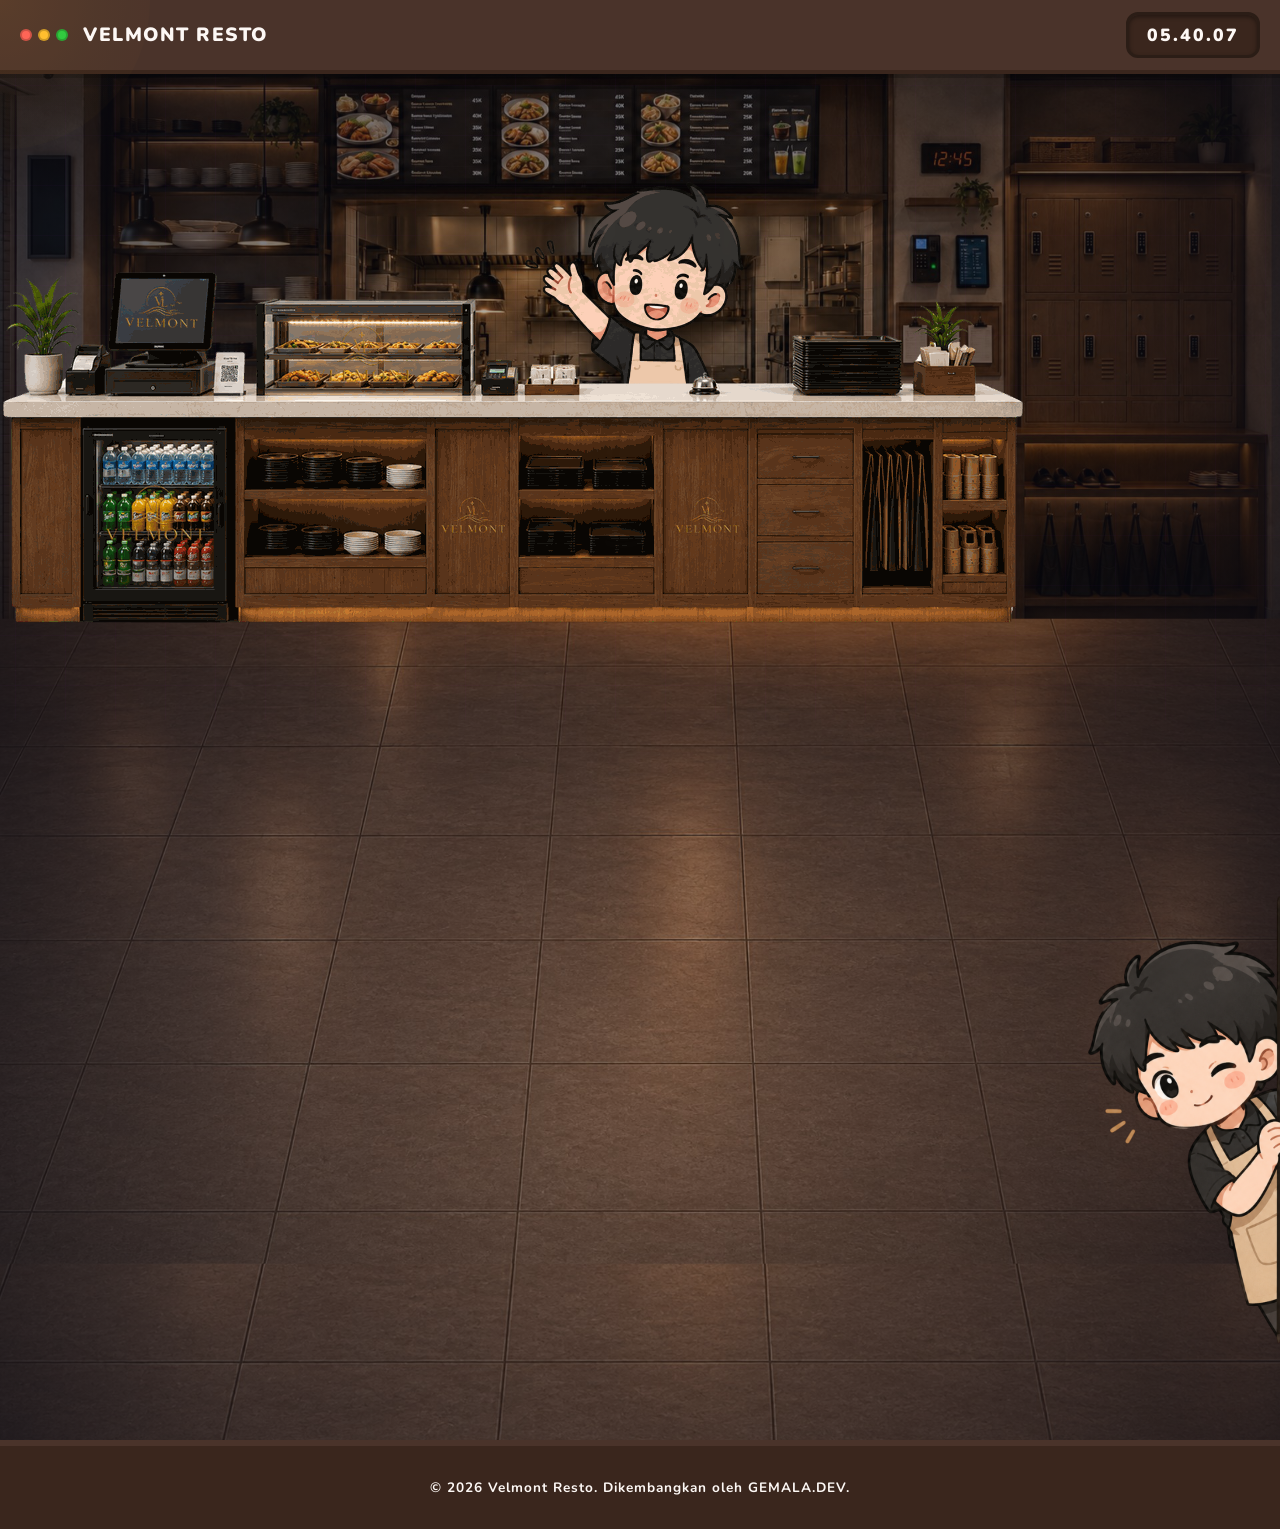
==== commit dcbdcd30: "perf: optimize image resolutions, compress PNG sprites, and convert heavy backgrounds to JPG to redu" ====
--- a/index.html
+++ b/index.html
@@ -17,7 +17,7 @@
 
     <!-- HERO SECTION -->
     <section class="hero-section" id="hero">
-        <div class="hero-bg" style="background-image: url('./assets/bg_herosection.png');"></div>
+        <div class="hero-bg" style="background-image: url('./assets/bg_herosection.jpg');"></div>
         <div class="hero-overlay"></div>
 
         <!-- Cyber Grid Background Element -->
@@ -89,7 +89,7 @@
 
     <!-- SECTION 2 -->
     <section class="section-two" id="about">
-        <div class="section-bg" style="background-image: url('./assets/bg_section2.png');"></div>
+        <div class="section-bg" style="background-image: url('./assets/bg_section2.jpg');"></div>
         <div class="section-overlay"></div>
 
         <div class="section-two-container">
--- a/css/style.css
+++ b/css/style.css
@@ -308,7 +308,6 @@
     align-items: center;
     justify-content: flex-end;
     transform: translate(-50%, 0);
-    transition: left 0.4s cubic-bezier(0.25, 0.46, 0.45, 0.94);
 }
 
 .character-wrapper img {
